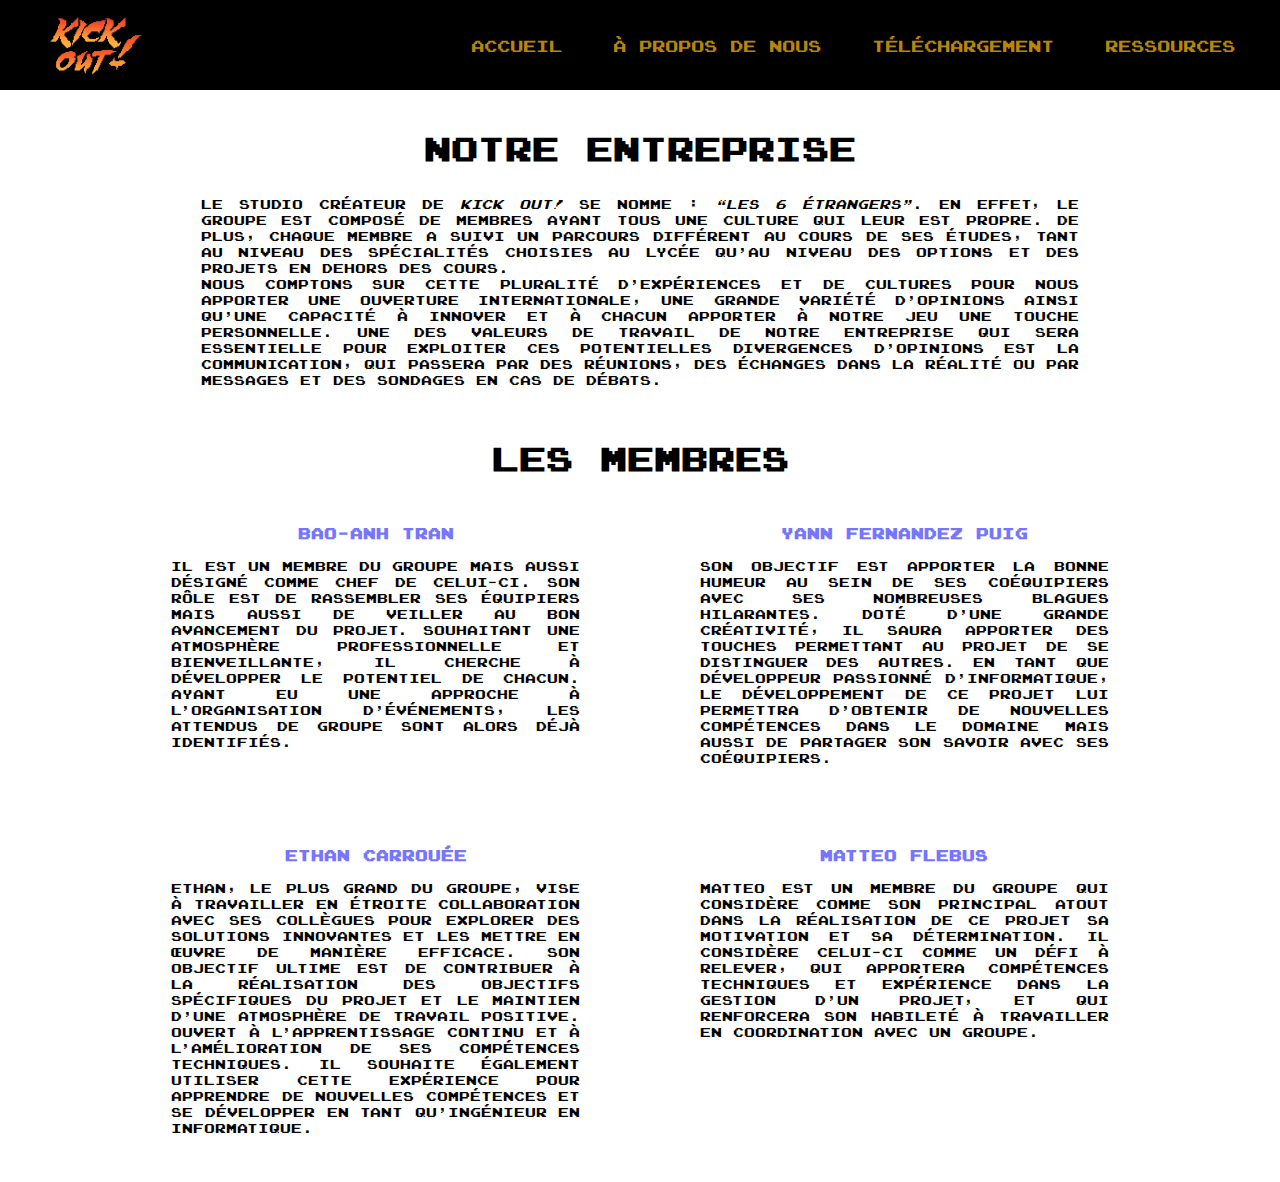
==== aboutUs.html @ 04fb8f65 "ressources added" ====
<!DOCTYPE html>
<html lang = "fr">

<head>
    <meta charset="UTF-8">
    <title>Kick Out!</title>
    <link rel="stylesheet" href="styles.css">
</head>

<body>
    
    <header class="header">
        
        <a href="index.html"><img src="Logo.png" width="100px"></a>

        <nav class="navbar">
            <a href="index.html">Accueil</a>
            <a href="aboutUs.html">À propos de nous</a>
            <a href="download.html">Téléchargement</a>
            <a href="ressources.html">Ressources</a>
        </nav>

    </header>

    <div class="vSpace2"></div>

    <main>

        <div id="companie">
            
            <h1>Notre entreprise</h1>

            <br>

            <div class="container">
                
                <div id="companiePresentation"> 
                    <p>
                        Le studio créateur de <i>Kick Out!</i> se nomme : <i>“Les 6 Étrangers”</i>. En effet, le groupe est composé de membres 
                        ayant tous une culture qui leur est propre. De plus, chaque membre a suivi un parcours différent au cours de ses études, 
                        tant au niveau des spécialités choisies au lycée qu'au niveau des options et des projets en dehors des cours.
                    </p>
                    
                    <p>
                        Nous comptons sur cette pluralité d'expériences et de cultures pour nous apporter une ouverture internationale, 
                        une grande variété d'opinions ainsi qu'une capacité à innover et à chacun apporter à notre jeu une touche personnelle.
                        Une des valeurs de travail de notre entreprise qui sera essentielle pour exploiter ces potentielles divergences 
                        d'opinions est la communication, qui passera par des réunions, des échanges dans la réalité ou par messages et des sondages
                        en cas de débats.
                    </p>
                
                </div>
            
            <br>

            </div>
        </div>

        <div id="team">
            <h1>Les membres</h1>

            <div class="container">

                <div id="teamPres">
                    
                    <div class="groupPresentation">

                        <div id="person" class="left">
                        
                            <h3 id="title3">Bao-Anh Tran</h3>
                        
                            <br>

                            <p> 
                                Il est un membre du groupe mais aussi désigné comme chef de celui-ci. Son rôle est de rassembler ses équipiers 
                                mais aussi de veiller au bon avancement du projet. Souhaitant une atmosphère professionnelle et bienveillante,
                                il cherche à développer le potentiel de chacun. Ayant eu une approche à l'organisation d'événements, les 
                                attendus de groupe sont alors déjà identifiés.
                            </p>
                        
                        </div>
                            
                        <div class="hSpace"></div>

                        <div id="person" class="right">
                        
                            <h3 id="title3">Yann Fernandez Puig</h3>
                        
                            <br>

                            <p> 
                                Son objectif est apporter la bonne humeur au sein de ses coéquipiers avec ses nombreuses blagues hilarantes. 
                                Doté d'une grande créativité, il saura apporter des touches permettant au projet de se distinguer des autres. 
                                En tant que développeur passionné d'informatique, le développement de ce projet lui permettra d'obtenir
                                de nouvelles compétences dans le domaine mais aussi de partager son savoir avec ses coéquipiers.
                        
                            </p>
                        
                        </div>
                    
                    </div>

                    <div class="vSpace"></div>

                    <div class="groupPresentation">
                        
                        <div id="person" class="left">
                            
                            <h3 id="title3">Ethan Carrouée</h3>
                            
                            <br>

                            <p> 
                                Ethan, le plus grand du groupe, vise à travailler en étroite
                                collaboration avec ses collègues pour explorer des solutions innovantes et les mettre en œuvre de manière efficace. 
                                Son objectif ultime est de contribuer à la réalisation des objectifs spécifiques du projet et le maintien d'une 
                                atmosphère de travail positive. Ouvert à l'apprentissage continu et à l'amélioration de ses compétences techniques. 
                                Il souhaite également utiliser cette expérience pour apprendre de nouvelles compétences et se développer en 
                                tant qu'ingénieur en informatique.
                            
                            </p>
                        
                        </div>

                        <div class="hSpace"></div>

                        <div id="person" class="right">
                            
                            <h3 id="title3">Matteo Flebus</h3>
                            
                            <br>

                            <p> 
                                Matteo est un membre du groupe qui considère comme son principal atout dans la réalisation de ce projet sa 
                                motivation et sa détermination. Il considère celui-ci comme un défi à relever, qui apportera compétences 
                                techniques et expérience dans la gestion d'un projet, et qui renforcera son habileté à travailler en coordination
                                avec un groupe.
                            
                            </p>
                        </div>
                    </div>
                </div>
            </div>
        </div>

    </main>
</body>

</html>
---- styles.css ----
/*General Stuff*/
* {
    margin: 0;
    padding: 0;
    box-sizing: border-box;
}

@font-face {
    font-family: 'PixelFont';
    src: url('joystix\ monospace.otf') format('truetype');
}

body {
    min-height: 100vh;
    margin: 0;
    padding: 0;
    font-family: 'PixelFont', sans-serif; 
    font-size: 13px;
    font-weight: lighter;
}

main {
    padding: 1%;
    text-align: justify;
}

h1 {
    font-size: 250%;
    text-align: center;
    padding: 1%;
}

h3 {
    text-align: center;
}

/*Utilities*/
.center {
    display: block;
    margin-left: auto;
    margin-right: auto;
    width: 50%;
}

.hSpace {
    margin: 0 4%;
}

.vSpace {
    margin: 4% 0;
}

.vSpace2 {
    margin: 8% 0;
}

#title3 {
    color: rgb(117, 117, 255);
}

/*Nav Bar*/
.header {
    width: 100%;
    height: 2%;
    position: fixed;
    top: 0;
    left: 0;
    padding: 45px;
    background: rgb(0, 0, 0);
    display: flex;
    justify-content: space-between;
    align-items: center;
    z-index: 100;
}

.logo {
    font-size: 32px;
    color: darkgoldenrod;
    text-decoration: none;
    font-weight: 700;
}

#KOLogo {
    width: 15%;
    align-self: center;
}

.navbar a {
    position: relative;
    font-size: 16px;
    color: darkgoldenrod;
    font-weight: 200;
    text-decoration: none;
    margin-left: 40px;
}

.navbar a::before {
    content: '';
    position: absolute;
    top: 100%;
    left: 0;
    width: 0%;
    height: 2px;
    background: darkgoldenrod;
    transition: .2s;
}

.navbar a:hover::before {
    width: 100%;
}


/*Characters Presentetion*/
.characters {
    width: 70%;
    padding: 1%;
    text-align: justify;
}

.presentation {
    padding: 1%;
}

.character {
    display: flex;
    padding: 1%;
    height: auto;
    padding: 10px;
    transform: scale(0.9) rotate(1deg);
    transition-duration: .2s;
    border: 1px solid transparent;
    text-align: justify;
}

.character:hover {
    transform: scale(1) rotate(0deg);
    box-shadow: 0 0 15px rgba(122, 73, 0, 0.5);
    background-color: rgba(255, 153, 0, 0.534); 
}

.lore {
    width: 80%;
}

.container {
    display: flex;
    justify-content: center;
    text-align: justify;
}

#container1 {
    display: flex;
    justify-content: center;
}

#game {
    justify-content: center;
    text-align: justify;
}


#gamePresentation {
    width: 70%;
    align-self: center;
    text-align: justify;
    text-align: justify;
}

#companie {
    padding-bottom: 3%;
}

#companiePresentation {
    width: 70%;
    text-align: justify;
}

#teamPres {
    width: 80%;
    padding: 1%;
    border-radius: 10px;
}

.groupPresentation {
    display: flex;
    justify-content: center;
}

#person {
    padding: 2%;
    transform: scale(1);
    border: 1px solid transparent;
    border-radius: 10px;
    text-align: justify;
    width: 50%;
}

#person:hover {
    transform: scale(1.1);
    box-shadow: 0 0 10px rgba(122, 73, 0, 0.5);
    background-color: rgba(255, 153, 0, 0.534);
}
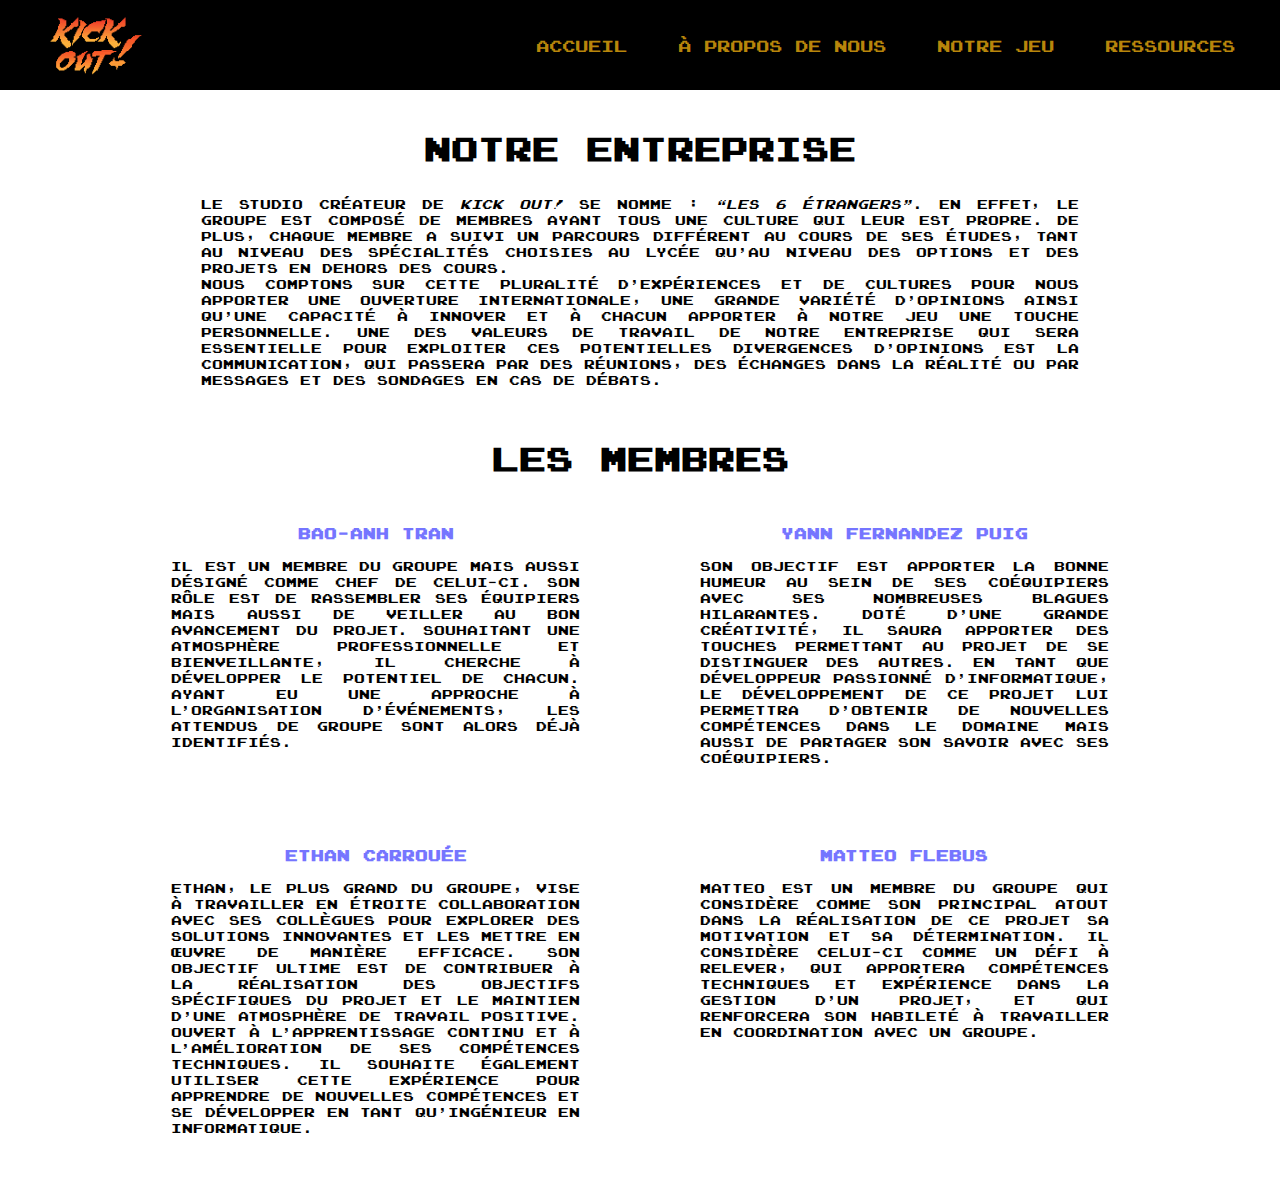
==== commit 1fee7a19: "switched names" ====
--- a/aboutUs.html
+++ b/aboutUs.html
@@ -16,7 +16,7 @@
         <nav class="navbar">
             <a href="index.html">Accueil</a>
             <a href="aboutUs.html">À propos de nous</a>
-            <a href="download.html">Téléchargement</a>
+            <a href="download.html">Notre jeu</a>
             <a href="ressources.html">Ressources</a>
         </nav>
 
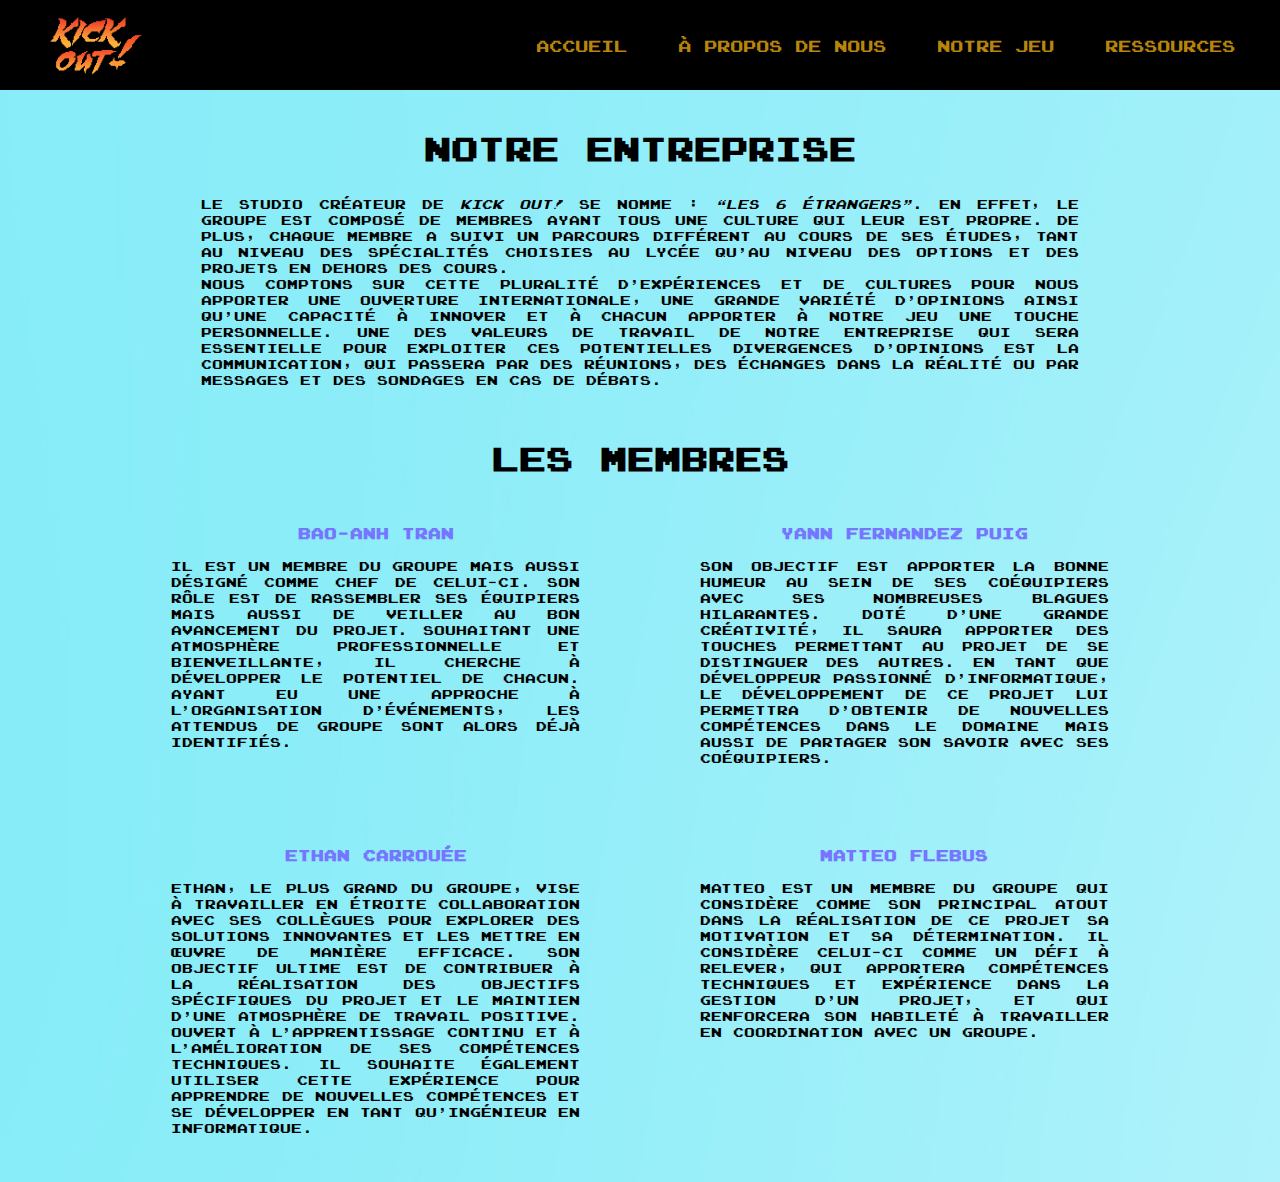
==== commit f458838d: "added blue background everywhere" ====
--- a/aboutUs.html
+++ b/aboutUs.html
@@ -7,7 +7,7 @@
     <link rel="stylesheet" href="styles.css">
 </head>
 
-<body>
+<body background="background-blue3.jpg">
     
     <header class="header">
         
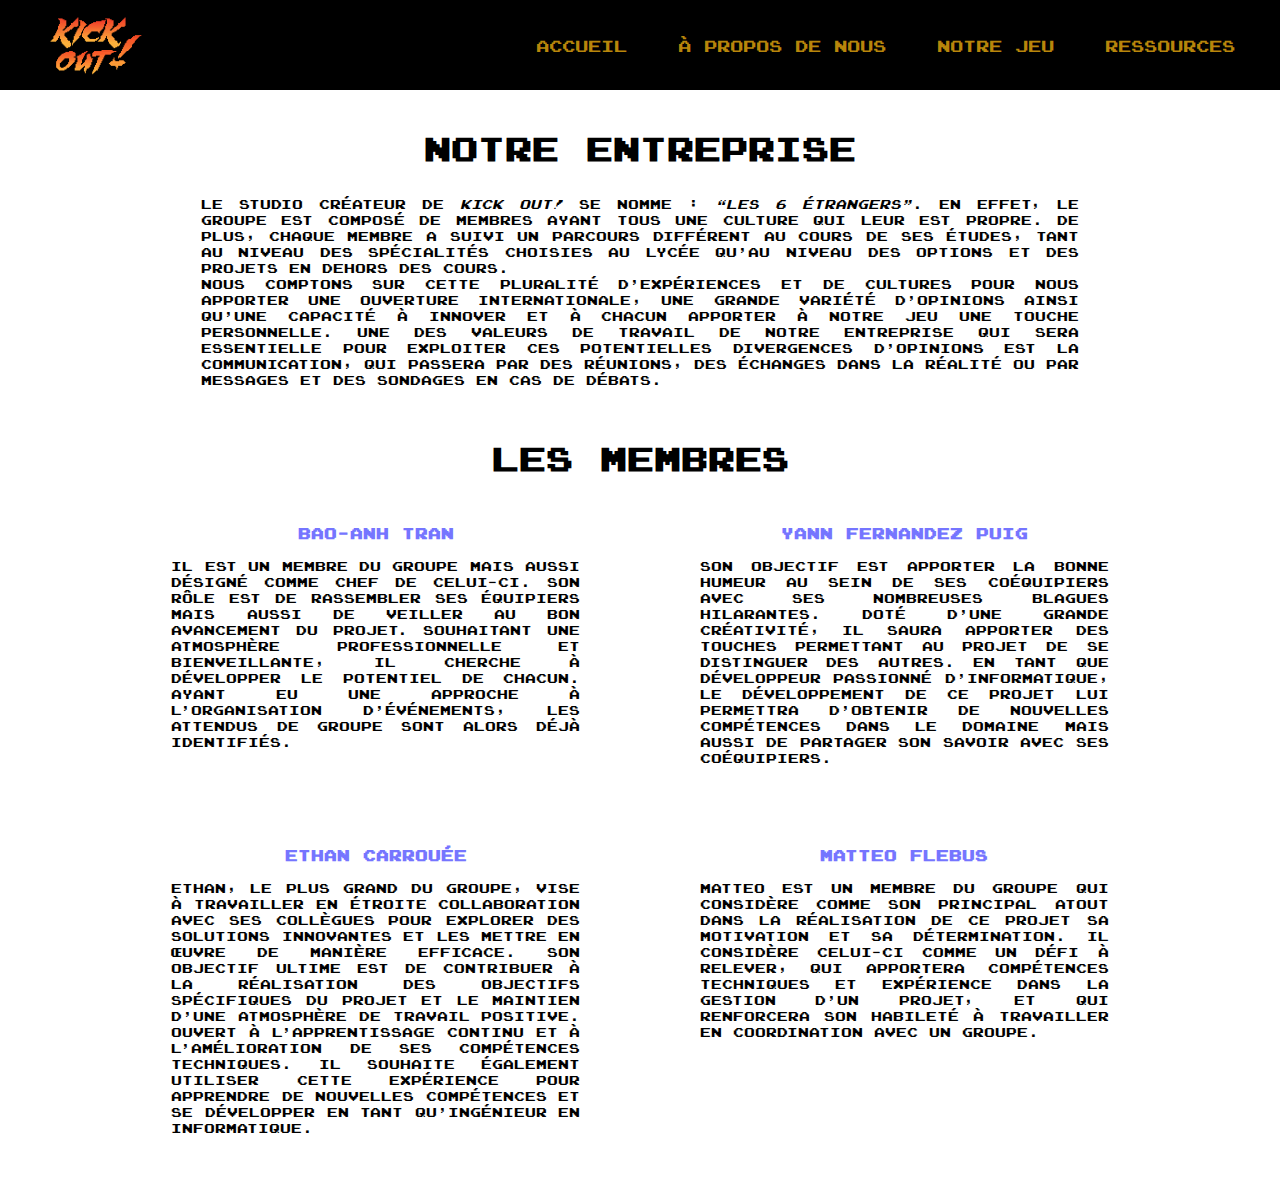
==== commit e3a3a301: "deleted background :sad:" ====
--- a/aboutUs.html
+++ b/aboutUs.html
@@ -7,7 +7,7 @@
     <link rel="stylesheet" href="styles.css">
 </head>
 
-<body background="background-blue3.jpg">
+<body>
     
     <header class="header">
         
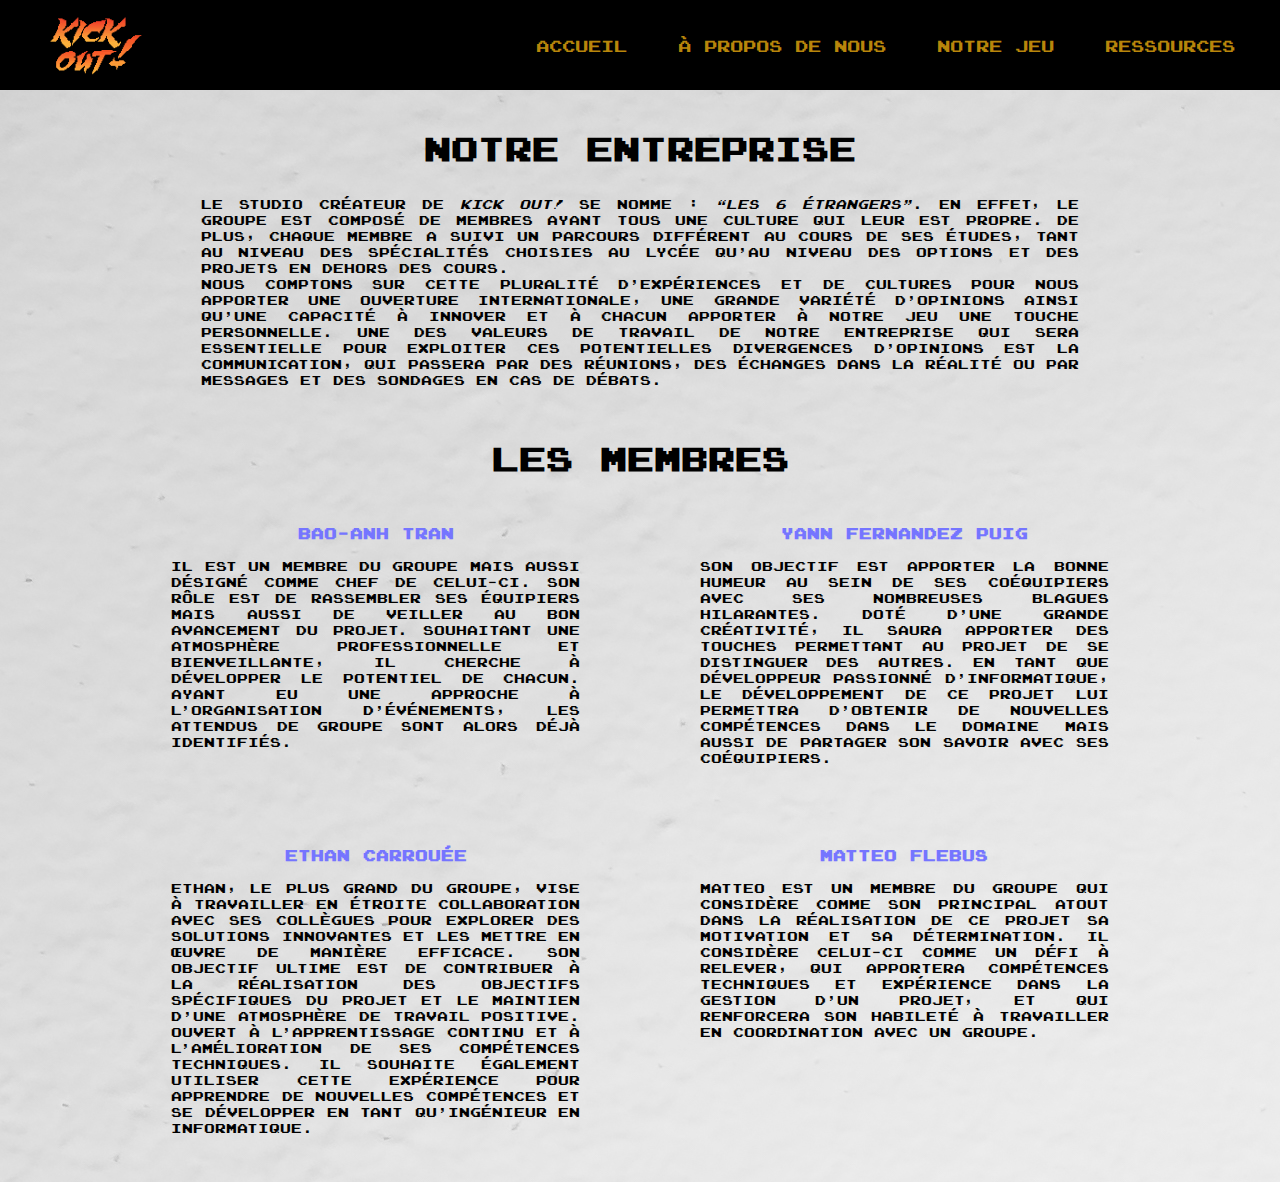
==== commit 2b3188a5: "background gray" ====
--- a/aboutUs.html
+++ b/aboutUs.html
@@ -7,7 +7,7 @@
     <link rel="stylesheet" href="styles.css">
 </head>
 
-<body>
+<body background="gris-clair2.jpg">
     
     <header class="header">
         
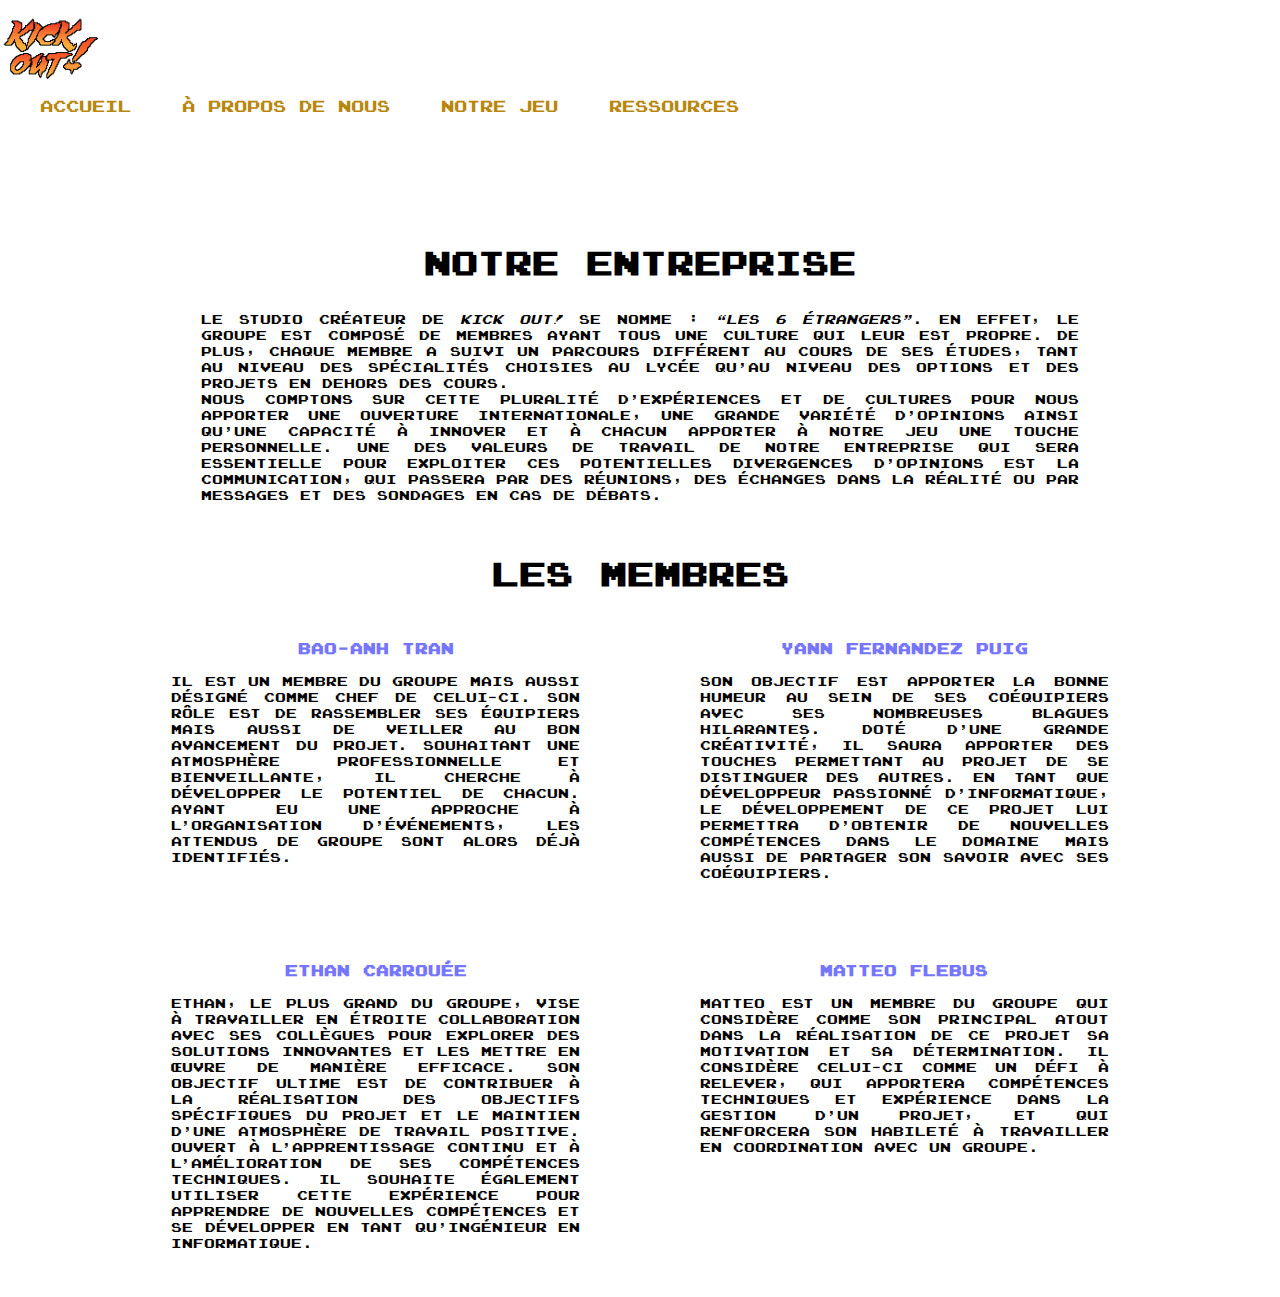
==== commit 9fc4b970: "switched background" ====
--- a/aboutUs.html
+++ b/aboutUs.html
@@ -7,7 +7,7 @@
     <link rel="stylesheet" href="styles.css">
 </head>
 
-<body background="gris-clair2.jpg">
+<body background="gris-clair.avif>
     
     <header class="header">
         
--- a/styles.css
+++ b/styles.css
@@ -66,7 +66,7 @@
     top: 0;
     left: 0;
     padding: 45px;
-    background: rgb(0, 0, 0);
+    background: rgb(25, 25, 25);
     display: flex;
     justify-content: space-between;
     align-items: center;
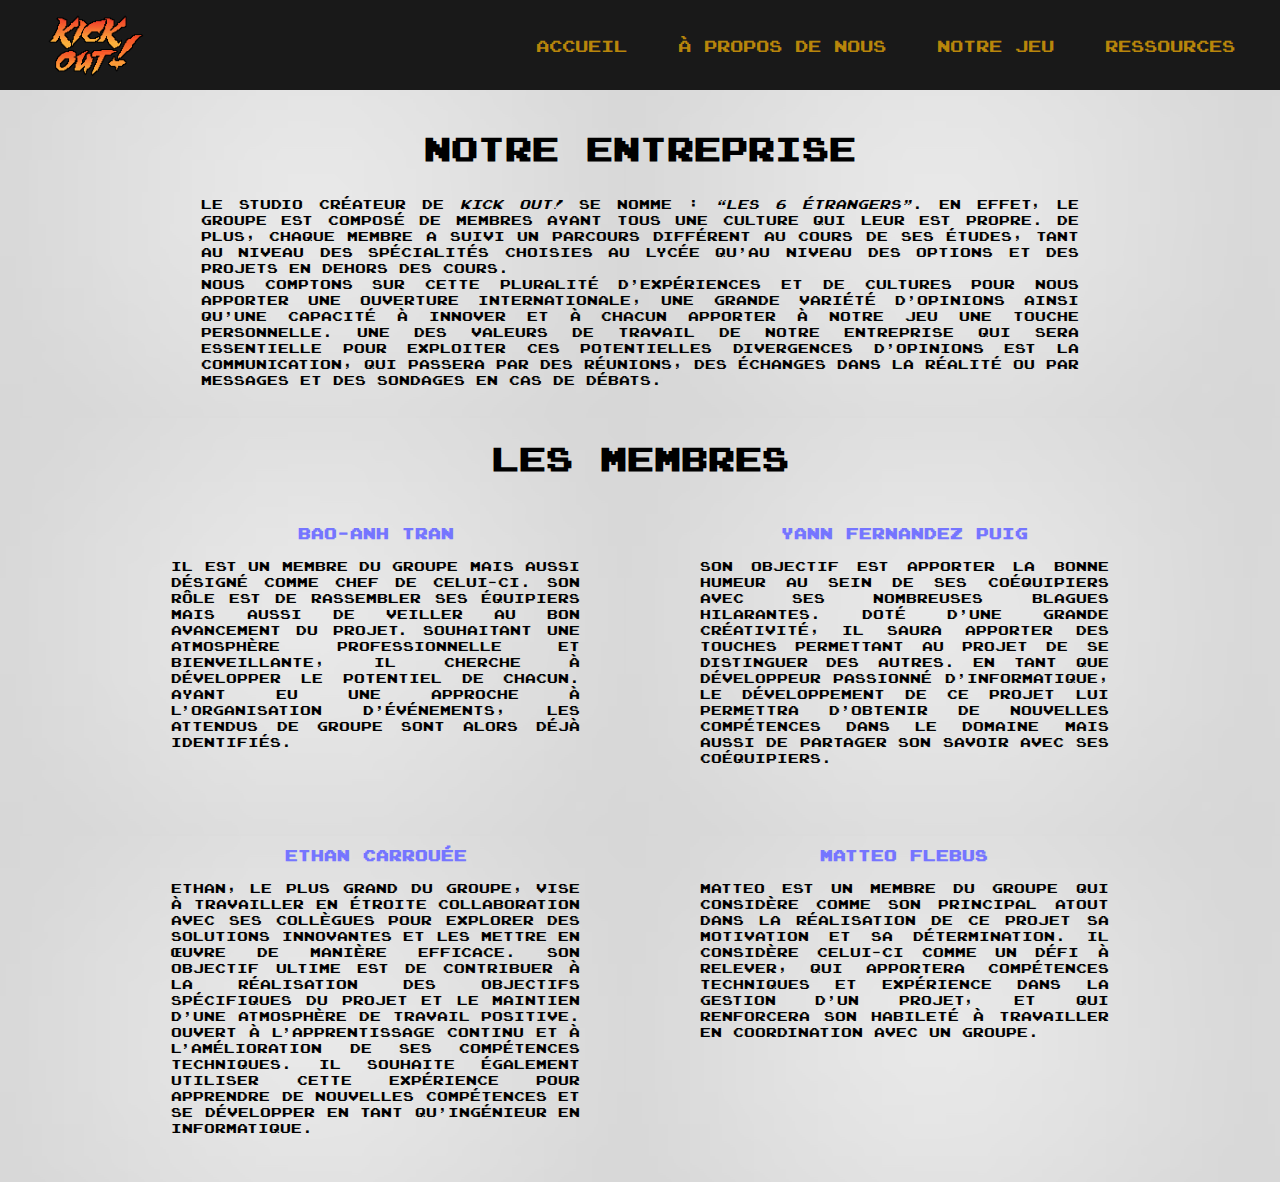
==== commit 3d33882b: "fixed bug background" ====
--- a/aboutUs.html
+++ b/aboutUs.html
@@ -7,7 +7,7 @@
     <link rel="stylesheet" href="styles.css">
 </head>
 
-<body background="gris-clair.avif>
+<body background="gris-clair.avif">
     
     <header class="header">
         
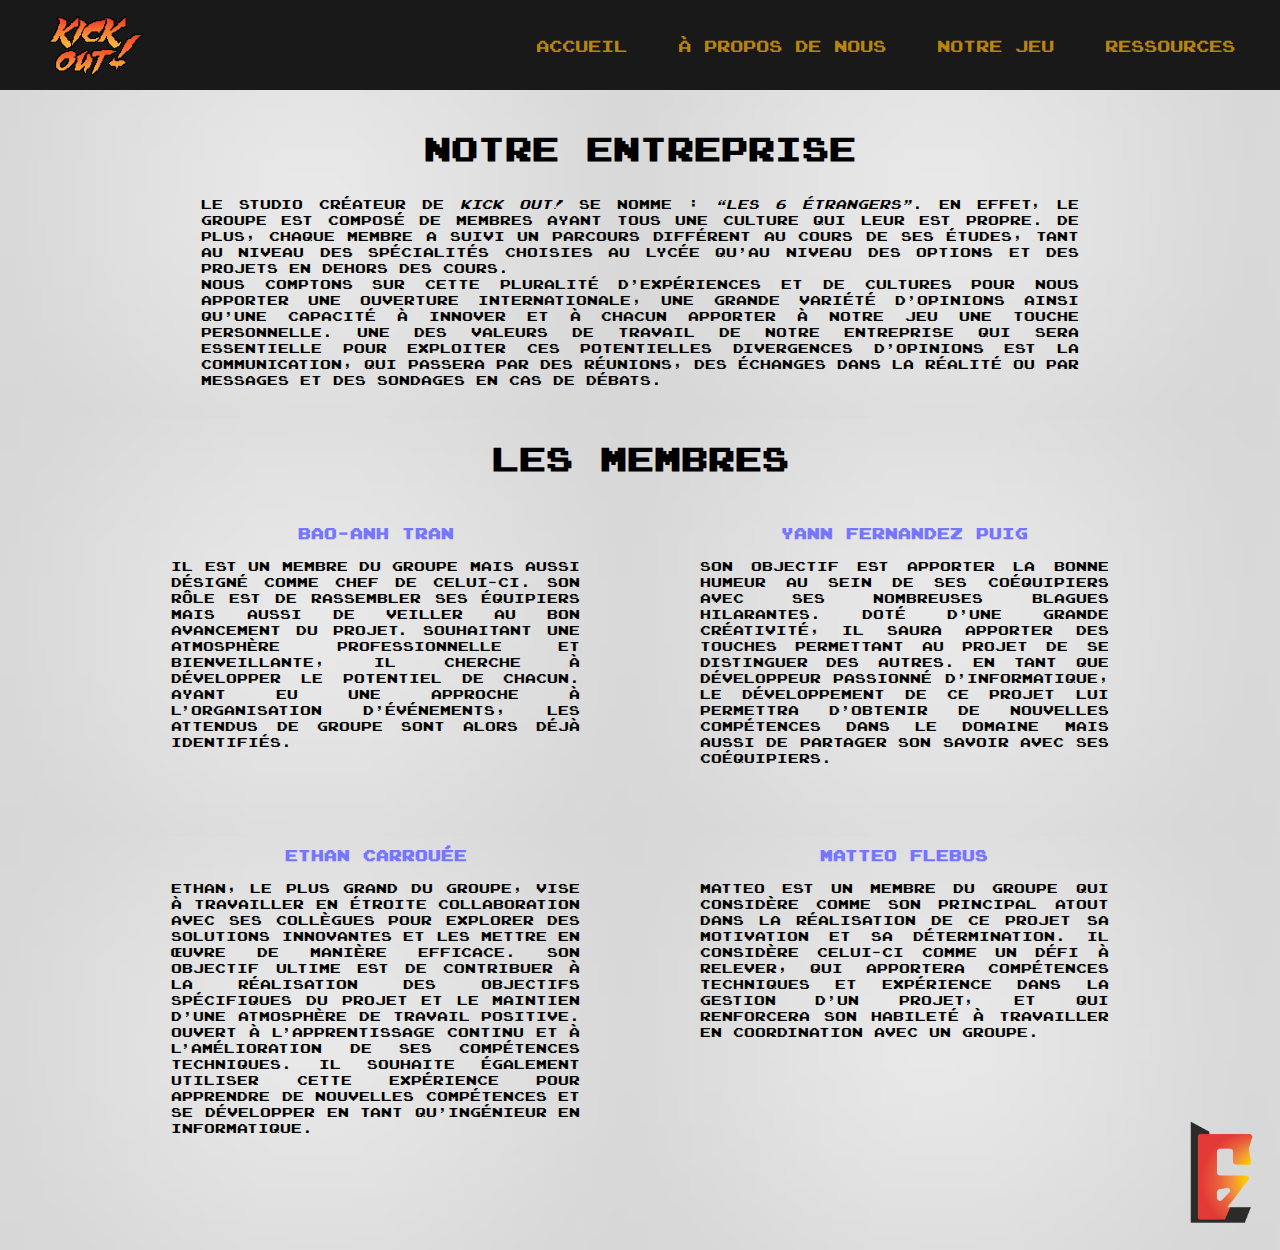
==== commit 8e77aee8: "added logo bottom right corner" ====
--- a/aboutUs.html
+++ b/aboutUs.html
@@ -144,6 +144,11 @@
         </div>
 
     </main>
+	
+    <footer class="footer2">
+        <img src="L6E.png" alt="L6E" class="footer-L6E">
+    </footer>
+
 </body>
 
 </html>--- a/styles.css
+++ b/styles.css
@@ -199,4 +199,28 @@
     transform: scale(1.1);
     box-shadow: 0 0 10px rgba(122, 73, 0, 0.5);
     background-color: rgba(255, 153, 0, 0.534);
-}+}
+
+.footer {
+    position: absolute;
+    bottom: -600px; /* Ajusté pour définir la distance du bas */
+    right: 10px; /* Ajusté pour définir la distance de la droite */
+}
+
+.footer-L6E {
+    width: 100px; /* Ajustez la taille selon vos besoins */
+    height: auto;
+}
+
+.footer2 {
+    position: absolute;
+    bottom: -350px; /* Ajusté pour définir la distance du bas */
+    right: 10px; /* Ajusté pour définir la distance de la droite */
+}
+
+.footer3 {
+    position: absolute;
+    bottom: -100px; /* Ajusté pour définir la distance du bas */
+    right: 10px; /* Ajusté pour définir la distance de la droite */
+}
+
